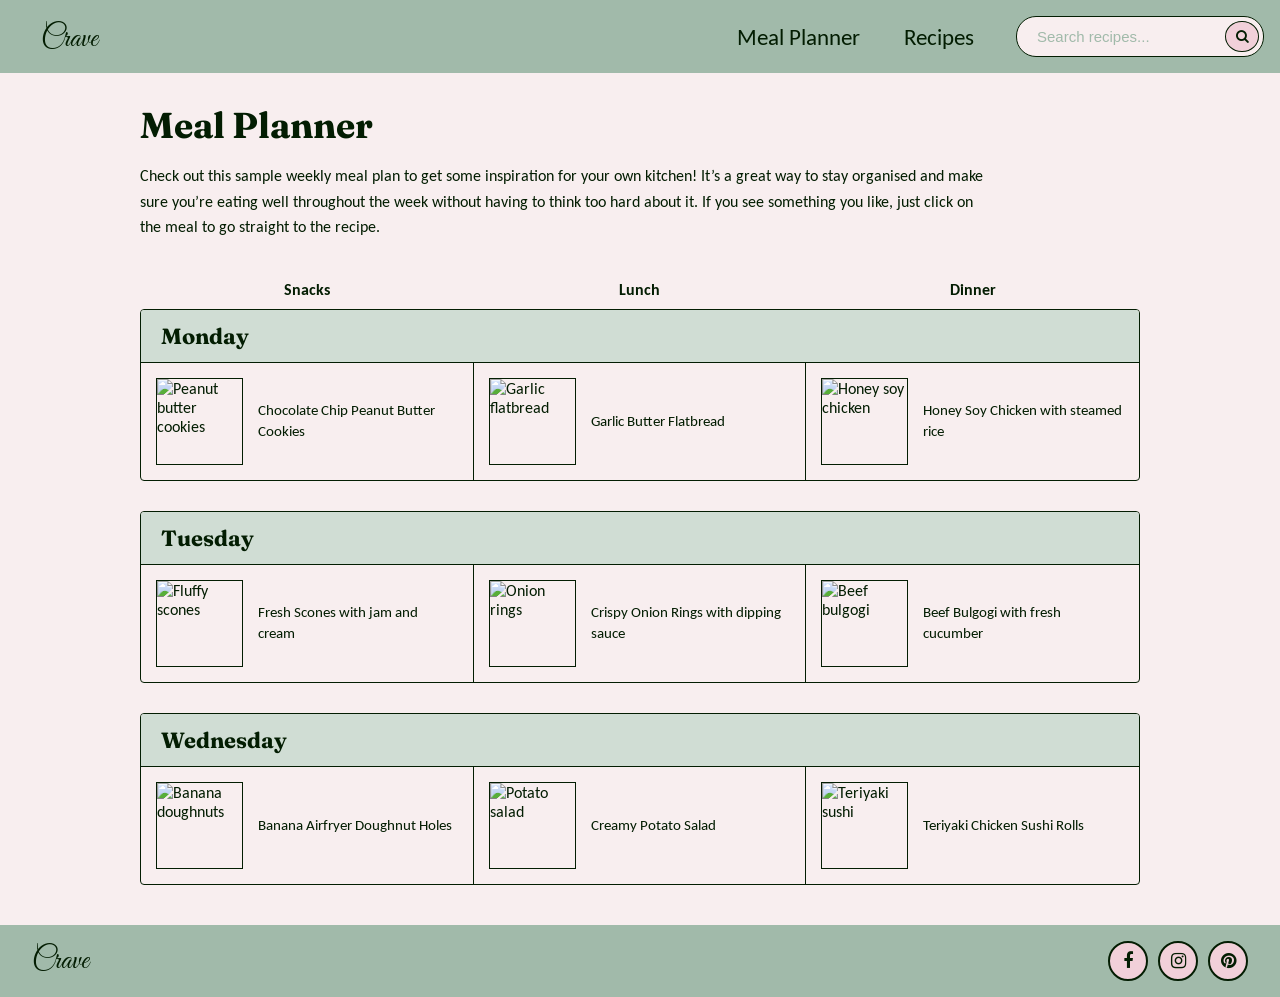
==== mealplanner.html @ 67f0110e "Add files via upload" ====
<!DOCTYPE html>
<html lang="en">
<head>
    <meta charset="UTF-8">
    <meta name="viewport" content="width=device-width, initial-scale=1.0">
    <title>Crave</title>
    <link rel="icon" type="image/png" href="images/crave-favicon.png">
    <link rel="stylesheet" href="style.css">
    <link rel="stylesheet" href="https://cdnjs.cloudflare.com/ajax/libs/font-awesome/4.7.0/css/font-awesome.min.css">
</head>
<body>
    <!-- Navbar with links and search -->
    <nav class="topnav" id="myTopnav">
        <a href="index.html" class="logo-link">Crave</a>
        <div id="nav-right">
            <a href="mealplanner.html">Meal Planner</a>
            <a href="recipeindex.html">Recipes</a>
            
            <!-- Search bar for finding recipes -->
            <div class="search-container">
                <input type="text" id="recipeSearch" onkeyup="searchRecipes()" placeholder="Search recipes...">
                <button type="button" aria-label="Magnifying glass search icon"><i class="fa fa-search"></i></button>
                <div id="search-results">
                    <ul id="recipeMenu">
                        <li><a href="recipe.html?id=cookies">Chocolate Chip Peanut Butter Cookies</a></li>
                        <li><a href="recipe.html?id=crepe">Soft Crepes</a></li>
                        <li><a href="recipe.html?id=doughnuts">Fluffy Banana Airfryer Doughnut Holes</a></li>
                        <li><a href="recipe.html?id=flatbread">Garlic Butter Flatbread</a></li>
                        <li><a href="recipe.html?id=onion-rings">Crispy Onion Rings</a></li>
                        <li><a href="recipe.html?id=potato-salad">Creamy Potato Salad</a></li>
                        <li><a href="recipe.html?id=scone">Fluffy Scones</a></li>
                        <li><a href="recipe.html?id=sushi">Teriyaki Sushi</a></li>
                        <li><a href="recipe.html?id=bulgogi">Beef Bulgogi</a></li>
                        <li><a href="recipe.html?id=chicken">Honey Soy Chicken</a></li>
                    </ul>
                </div>
            </div>
        </div>
        <div class="hamburger">
            <div class="line"></div>
            <div class="line"></div>
            <div class="line"></div>
        </div>
    </nav>

    <div class="body-wrap">
        <main class="planner-container">
            <!-- Intro and information about the meal planner -->
           <h1>Meal Planner</h1>
           <p>Check out this sample weekly meal plan to get some inspiration for your own kitchen! It’s a great way to stay organised and make sure you’re eating well throughout the week without having to think too hard about it. If you see something you like, just click on the meal to go straight to the recipe.</p>

           <div class="meal-headers">
               <div>Snacks</div>
               <div>Lunch</div>
               <div>Dinner</div>
           </div>

           <!-- Meal planner grid, Monday -->
           <section class="day-section">
               <header class="day-header">
                   <h2>Monday</h2>
               </header>
               <div class="meals-grid">
                   <div class="meal-item">
                       <a href="recipe.html?id=cookies" class="meal-link">
                           <img src="images/cookie.jpeg" alt="Peanut butter cookies">
                           <div class="meal-text">Chocolate Chip Peanut Butter Cookies</div>
                       </a>
                   </div>
                   <div class="meal-item">
                       <a href="recipe.html?id=flatbread" class="meal-link">
                           <img src="images/flatbread.jpeg" alt="Garlic flatbread">
                           <div class="meal-text">Garlic Butter Flatbread</div>
                       </a>
                   </div>
                   <div class="meal-item">
                       <a href="recipe.html?id=chicken" class="meal-link">
                           <img src="images/chicken.jpeg" alt="Honey soy chicken">
                           <div class="meal-text">Honey Soy Chicken with steamed rice</div>
                       </a>
                   </div>
               </div>
           </section>

            <!-- Meal planner grid, Tuesday -->
           <section class="day-section">
               <header class="day-header">
                   <h2>Tuesday</h2>
               </header>
               <div class="meals-grid">
                   <div class="meal-item">
                       <a href="recipe.html?id=scone" class="meal-link">
                           <img src="images/scone.jpeg" alt="Fluffy scones">
                           <div class="meal-text">Fresh Scones with jam and cream</div>
                       </a>
                   </div>
                   <div class="meal-item">
                       <a href="recipe.html?id=onion-rings" class="meal-link">
                           <img src="images/onion-rings.jpeg" alt="Onion rings">
                           <div class="meal-text">Crispy Onion Rings with dipping sauce</div>
                       </a>
                   </div>
                   <div class="meal-item">
                       <a href="recipe.html?id=bulgogi" class="meal-link">
                           <img src="images/bulgogi.jpeg" alt="Beef bulgogi">
                           <div class="meal-text">Beef Bulgogi with fresh cucumber</div>
                       </a>
                   </div>
               </div>
           </section>

            <!-- Meal planner grid, Wednesday -->
           <section class="day-section">
               <header class="day-header">
                   <h2>Wednesday</h2>
               </header>
               <div class="meals-grid">
                   <div class="meal-item">
                       <a href="recipe.html?id=doughnuts" class="meal-link">
                           <img src="images/doughnuts.jpeg" alt="Banana doughnuts">
                           <div class="meal-text">Banana Airfryer Doughnut Holes</div>
                       </a>
                   </div>
                   <div class="meal-item">
                       <a href="recipe.html?id=potato-salad" class="meal-link">
                           <img src="images/potato-salad.jpeg" alt="Potato salad">
                           <div class="meal-text">Creamy Potato Salad</div>
                       </a>
                   </div>
                   <div class="meal-item">
                       <a href="recipe.html?id=sushi" class="meal-link">
                           <img src="images/sushi.jpeg" alt="Teriyaki sushi">
                           <div class="meal-text">Teriyaki Chicken Sushi Rolls</div>
                       </a>
                   </div>
               </div>
           </section>
       </main>
    </div>

    <!-- Footer with social media links -->
    <footer>
        <span class="footer-logo">Crave</span>
        <div class="footer-links">
            <a href="https://facebook.com" class="circle"><i class="fa fa-facebook"></i></a>
            <a href="https://instagram.com" class="circle"><i class="fa fa-instagram"></i></a>
            <a href="https://pinterest.com" class="circle"><i class="fa fa-pinterest"></i></a>
        </div>
    </footer> 
    <script src="script.js"></script>
</body>
</html>
---- style.css ----
/* Importing fonts */
@import url('https://fonts.googleapis.com/css2?family=Carlito:ital,wght@0,400;0,700;1,400;1,700&family=Fraunces:ital,opsz,wght@0,9..144,100..900;1,9..144,100..900&family=Great+Vibes&display=swap');

/* Main page styling */
body {
    margin: 0;
    padding: 0;
    background-color: #f8eeef;
    font-family: 'Carlito', sans-serif;
    color: #031d02;
    
}

.body-wrap {
    margin: 25px;
}

/* Makes the scroll to top button more smooth */
html {scroll-behavior: smooth;}

/* TEXT */
h1, h2, h3 {
    font-family: 'Fraunces', serif;
    color: #031d02;
    font-weight: 700;
}

h1 {
    font-size: 36px;
    margin-bottom: 15px;
}

h2 {
    font-size: 24px;
    margin-top: 0;
    margin-bottom: 15px;
}

/* NAVBAR */
/* Styling and positioning for the nav bar */
nav {
    position: sticky;
    top: 0;
    z-index: 100;
    padding: 8px 0;
    box-sizing: border-box;
}

.topnav {
    background-color: #a1baaa;
    width: 100%;
    display: flex;
    align-items: center;
    padding: 10px 0;
    box-sizing: border-box;
}

.topnav a {
    display: block;
    color: #031d02;
    text-align: center;
    padding: 10px 16px;
    text-decoration: none;
    font-size: 23px;
    border-radius: 8px;
    margin: 0 2px;
}

/* Hover effect for navbar links */
.topnav a:hover {
    background-color: #f1d0d9;
    color: #031d02;
}

/* Logo styling */
.topnav a.logo-link {
    font-size: 30px;
    font-family: Great Vibes;
    margin-left: 25px;
    padding-bottom: 5px;
}

/* SEARCH BAR */
.search-container {
    position: relative;
    display: flex;
    align-items: center;
    background-color: #f8eeef;
    border: 1px solid #031d02;
    border-radius: 20px;
    padding: 4px 4px 4px 12px;
    margin: auto 16px;
}

.search-container input {
    padding: 6px 8px;
    border-radius: 20px;
    border: none;
    outline: none;
    font-size: 15px;
    width: 180px;
    background-color: transparent;
    color: #031d02;
}

/* Placeholder text colour */
.search-container input::placeholder {
    color: #a1baaa;
}

/* Search icon button */
.search-container button {
    padding: 8px 10px;
    border-radius: 50%;
    border: 1px solid #031d02;
    background-color: #f1d0d9;
    color: #031d02;
    cursor: pointer;
    display: flex;
    align-items: center;
    justify-content: center;
}

.search-container button:hover {
    background-color: #e2a1b4;
}

/* Right side navigation links */
#nav-right {
    margin-left: auto;
    display: flex;
    align-items: center;
    gap: 8px;
}

/* Results from recipe search */
#search-results {
    display: none;
    position: absolute;
    top: 100%;
    left: 0;
    background-color: #f8eeef;
    border: 1px solid #031d02;
    padding: 5px;
    border-radius: 10px;
    width: 250px;
    z-index: 999;
}

#recipeMenu {
    list-style-type: none;
    padding: 0;
    margin: 0;
}

#recipeMenu li a {
    padding: 8px 12px;
    text-decoration: none;
    color: #031d02;
    display: block;
}

#recipeMenu li a:hover {
    background-color: #f1d0d9;
}

/* Hamburger menu */
.hamburger {
    display: none;
    flex-direction: column;
    cursor: pointer;
    gap: 5px;
    margin-left: auto;
    margin-right: 16px;
    padding: 8px;
}

.hamburger .line {
    width: 25px;
    height: 3px;
    background: #031d02;
    border-radius: 2px;
}

/* Responsive navbar for smaller screens */
@media (max-width: 768px) {
    #nav-right {
        display: none;
        position: absolute;
        top: 60px;
        right: 0;
        background: #a1baaa;
        flex-direction: column;
        width: 200px;
        text-align: right;
        padding: 1rem;
    }

    #nav-right.active {
        display: flex;
    }

    .hamburger {
        display: flex;
    }
}


/* LAYOUT */
/* Grid layout */
.row {
    display: flex;
    align-items: flex-start;
}

.column {
    flex: 1;
    padding: 16px;
}


/* IMAGES */
.home-img {
    width: 100%;
    max-width: 450px;
    height: 300px;
    object-fit: cover;
    border-radius: 12px;
    border: 1px solid #031d02;
    display: block;
    margin: 0 auto;
}

/* FOOTER */
/* layout, spacing, styling */
footer {
    background-color: #a1baaa;
    display: flex;
    justify-content: space-between;
    align-items: center;
    padding: 16px 32px;
    margin-top: 40px;
}

/* Footer logo */
.footer-logo {
    font-size: 30px;
    color: #031d02;
    font-family: Great Vibes;
}

/* Social media circles layout */
.footer-links {
    display: flex;
    gap: 10px;
}

/* Social media circles */
.circle {
    width: 36px;
    height: 36px;
    border-radius: 50%;
    background-color: #f1d0d9;
    border: 2px solid #031d02;
    display: flex;
    align-items: center;
    justify-content: center;
    color: #031d02;
    text-decoration: none;
    font-size: 18px;
}

/* Hover effect for socials */
.circle:hover {
    background-color: #e2a1b4;
}

/* CAROUSEL */
.slideshow-container {
    position: relative;
    height: 400px;
    overflow: hidden;
    margin: 0;
}

/* Hidden slides */
.slide {
    position: absolute;
    top: 0;
    left: 0;
    width: 100%;
    height: 100%;
    display: flex;
    align-items: center;
    justify-content: center;
    opacity: 0;
    transition: opacity 0.8s ease-in-out;
    pointer-events: none;
}

/* Active slide */
.slide-active {
    position: absolute;
    top: 0;
    left: 0;
    width: 100%;
    height: 100%;
    display: flex;
    align-items: center;
    justify-content: center;
    transition: opacity 0.8s ease-in-out;
    opacity: 1;
    background-color: #f1d0d9;
    pointer-events: auto;
}

/* Progression dots for slideshow */
.slide-dots {
    display: flex;
    justify-content: center;
    align-items: center;
    margin: 16px 0;
    gap: 10px;
}

/* Styling for slideshow dots */
.dot, .dot-active {
    width: 14px;
    height: 14px;
    border-radius: 50%;
    cursor: pointer;
    padding: 0;
    border: 1.5px solid #031d02;
}

.dot {
    background-color: #f1d0d9;
}

/* Active slideshow dot */
.dot-active {
    background-color: #e2a1b4;
}

/* Slideshow images */
.slide-img {
    width: 100%;
    height: 100%;
    object-fit: cover;
    display: block;
}

.slideshow-container a {
    display: block;
    width: 100%;
    height: 100%;
}

/* Recipe grid layout */
.recipe-grid {
    display: grid;
    grid-template-columns: 1fr 1fr 1fr 1fr;
    gap: 24px;
    margin-top: 24px;
}

/* RECIPE CARD */
.recipe-card {
    border: 1px solid #031d02;
    border-radius: 8px;
    overflow: hidden;
    background-color: #d0ddd4;
    display: flex;
    flex-direction: column;
}

/* Recipe card image */
.recipe-card img {
    width: 100%;
    height: 200px;
    object-fit: cover;
    display: block;
}

/* Text content inside recipe cards */
.recipe-info {
    padding: 12px;
    display: flex;
    flex-direction: column;
    flex-grow: 1;
}

.recipe-info h2 {
    margin: 0 0 8px 0;
    font-size: 18px;
}

.recipe-info p {
    margin: 0 0 12px 0;
    font-size: 14px;
}

/* Recipe card button styling */
.recipe-info a {
    font-size: 14px;
    text-decoration: none;
    border: 1px solid #031d02;
    padding: 4px 10px;
    border-radius: 4px;
    display: inline-block;
    background-color: #f1d0d9;
    color: #031d02;
    margin-top: auto; 
    align-self: flex-start;
}

/* Hover effect for recipe links */
.recipe-info a:hover {
    background-color: #e2a1b4;
}

/* FILTER BUTTONS */
.filter-buttons {
    display: flex;
    gap: 10px;
    flex-wrap: wrap;
    margin-top: 16px;
}

.filter-btn {
    padding: 6px 16px;
    border: 1px solid #031d02;
    border-radius: 20px;
    background-color: #f1d0d9;
    cursor: pointer;
    font-size: 14px;
}

/* Hover effect for filter buttons */
.filter-btn:hover {
    background-color: #e2a1b4;
}

/* Highlighting the active filter button */
.filter-btn.active {
    background-color: #e2a1b4;
    font-weight: bold;
    border: 2px solid #031d02;
}

/* Link to quickly scroll back to the top */
.back-to-top {
    display: block;
    text-align: center;
    margin-top: 40px;
    font-size: 14px;
    text-decoration: none;
    color: #031d02;
}

/* Responsive recipe grid for smaller screens */
@media (max-width: 768px) {
    .recipe-grid {
        grid-template-columns: 1fr;
    }
}

/* RECIPE PAGE */
.recipe-container {
    max-width: 800px;
    margin: 60px auto; 
    position: relative;
    font-family: 'Carlito', sans-serif;
}

/* Recipe image layout */
.recipe-header {
    display: flex;
    justify-content: center;
    margin-bottom: -100px;
    position: relative;
    z-index: 10; 
}

/* Recipe image styling */
.recipe-circle-img {
    width: 200px;
    height: 200px;
    border-radius: 50%;
    border: 2px solid #031d02; 
    object-fit: cover; 
    background-color: white;
}

/* Main recipe content box */
.recipe-content-box {
    background-color: #d0ddd4;
    border: 2px solid #031d02;
    border-radius: 15px;
    padding: 120px 40px 40px;
    text-align: center;
    box-shadow: 0 8px 24px rgba(3, 29, 2, 0.3);
}

/* Layout for recipe information tags */
.recipe-stats {
    display: flex;
    justify-content: center;
    gap: 10px;
    flex-wrap: wrap;
    margin: 20px 0;
}

/* Individual recipe stat tags */
.stat-tag {
    background-color: #f1d0d9;
    border: 1px solid #031d02;
    padding: 4px 14px;
    border-radius: 20px;
    font-size: 14px;
    color: #031d02;
    font-family: 'Carlito', sans-serif;
}

/* INGREDIENTS AND METHOD */
/* Grid layout for ingredients and method sections */
.recipe-grid-layout {
    display: grid;
    grid-template-columns: 1fr 2fr;
    gap: 40px;
    text-align: left;
    margin-top: 20px;
    border-top: 1px solid #031d02;
    padding-top: 30px;
}

/* Ingredients column styling */
.ingredients-col {
    border-right: 1px solid #031d02;
    padding-right: 30px;
}

/* Ingredients list styling */
.ingredients-col ul {
    list-style: square; 
    padding-left: 20px;
    margin: 0;
}

.ingredients-col li {
    margin-bottom: 12px;
    line-height: 1.5;
    font-size: 16px;
}

/* Method list styling */
.method-col ol {
    padding-left: 25px;
    margin: 0;
}

.method-col li {
    margin-bottom: 15px;
    line-height: 1.6;
    font-size: 16px;
}

/* Styling for recipe tips section */
.recipe-tips {
    margin-top: 35px;
    padding: 20px 25px;
    background-color: #f8eeef; 
    border-radius: 10px;
    text-align: left;
    border: 1px solid #031d02;
}

/* Responsive recipe page layout */
@media (max-width: 600px) {
    .recipe-grid-layout {
        grid-template-columns: 1fr;
    }
    .ingredients-col {
        border-right: none;
        border-bottom: 1px solid #031d02;
        padding-bottom: 20px;
        padding-right: 0;
    }
}

/* Link for adapted recipes */
.recipe-source {
    margin-top: 35px;
    border-top: 1px solid #031d02;
    padding-top: 20px;
    font-size: 14px;
    text-align: center;
    font-family: 'Carlito', sans-serif;
}

.recipe-source p {
    margin: 0;
    color: #031d02;
}

/* Source website link */
.recipe-source a {
    color: #031d02;
    text-decoration: underline;
    font-weight: bold;
}

.recipe-source a:hover {
    color: #a1baaa;
}

/* MEAL PLANNER */
/* Main meal planner page layout */
.planner-container {
   margin-top: 30px;
   max-width: 1000px;
   margin: 30px auto;
}

/* Day section */
.day-section {
   margin-bottom: 30px;
   border: 1px solid #031d02;
   border-radius: 4px;
   overflow: hidden;
   background-color: #f8eeef;
}

/* Day heading styling */
.day-header {
   background-color: #d0ddd4;
   border-bottom: 1px solid #031d02;
}

/* Meal item */
.meal-item {
   display: flex;
   align-items: center;
   padding: 15px;
   gap: 15px;
   border-right: 1px solid #031d02;
}

/* Meal category headings */
.meal-headers {
   display: grid;
   grid-template-columns: 1fr 1fr 1fr;
   text-align: center;
   font-weight: bold;
   margin-bottom: 10px;
   font-family: Carlito;
}

/* Meal links */
.meal-link {
   display: flex;
   align-items: center;
   gap: 15px;
   text-decoration: none;
   color: inherit;
   width: 100%;
   transition: background-color 0.2s ease;
}

/* Day title styling */
.day-header h2 {
   margin: 0;
   padding: 12px 20px;
   font-size: 22px;
}

/* Grid layout for meals */
.meals-grid {
   display: grid;
   grid-template-columns: 1fr 1fr 1fr;
}

/* Removes border from right meal item to make the line a good width */
.meal-item:last-child {
   border-right: none;
}

/* Meal images */
.meal-item img {
   width: 85px;
   height: 85px;
   object-fit: cover;
   border: 1px solid #031d02;
   flex-shrink: 0;
}

/* Meal text styling */
.meal-text {
   font-size: 15px;
   line-height: 1.4;
   font-family: Carlito;
}

/* Intro paragraph on meal planner page */
.planner-container p {
    margin-bottom: 40px;
    line-height: 1.6;
    max-width: 850px;
}

/* Responsive meal planner for smaller screens */
@media (max-width: 768px) {
   .meals-grid, .meal-headers {
       grid-template-columns: 1fr;
   }
   .meal-headers {
       display: none;
   }
   .meal-item {
       border-right: none;
       border-bottom: 1px solid #031d02;
   }
   .meal-item:last-child {
       border-bottom: none;
   }
}
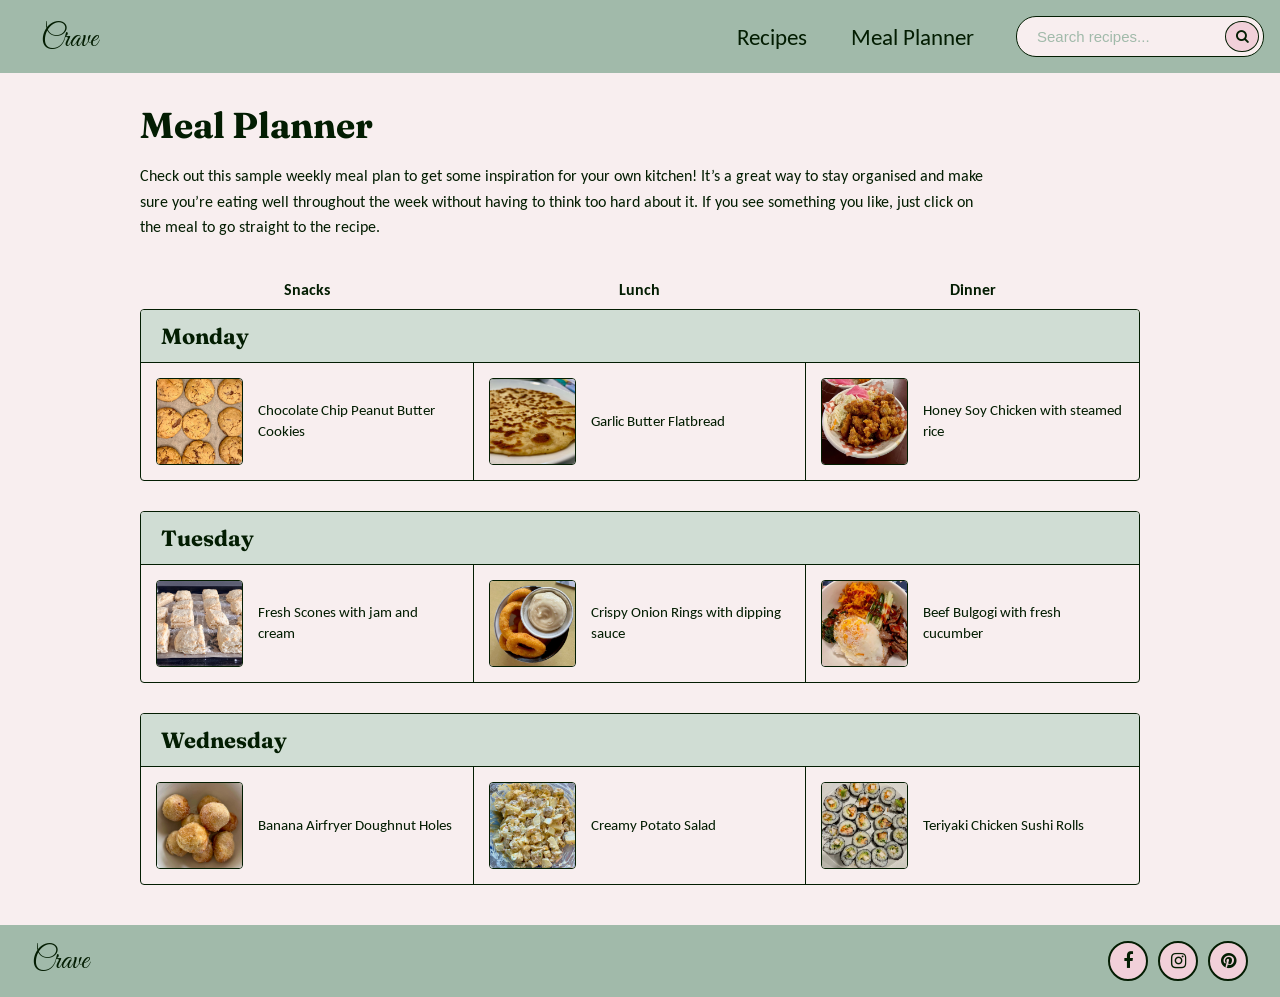
==== commit b72c6a5d: "Update mealplanner.html" ====
--- a/mealplanner.html
+++ b/mealplanner.html
@@ -13,8 +13,8 @@
     <nav class="topnav" id="myTopnav">
         <a href="index.html" class="logo-link">Crave</a>
         <div id="nav-right">
+            <a href="recipeindex.html">Recipes</a>
             <a href="mealplanner.html">Meal Planner</a>
-            <a href="recipeindex.html">Recipes</a>
             
             <!-- Search bar for finding recipes -->
             <div class="search-container">
@@ -149,4 +149,4 @@
     </footer> 
     <script src="script.js"></script>
 </body>
-</html>+</html>
--- a/style.css
+++ b/style.css
@@ -41,7 +41,7 @@
 nav {
     position: sticky;
     top: 0;
-    z-index: 100;
+    z-index: 1000;
     padding: 8px 0;
     box-sizing: border-box;
 }
@@ -53,6 +53,8 @@
     align-items: center;
     padding: 10px 0;
     box-sizing: border-box;
+    position: relative; 
+    z-index: 1001;
 }
 
 .topnav a {
@@ -191,9 +193,11 @@
         right: 0;
         background: #a1baaa;
         flex-direction: column;
-        width: 200px;
-        text-align: right;
+        width: 100%;
+        text-align: center; 
         padding: 1rem;
+        z-index: 1000;
+        box-shadow: 0 4px 10px rgba(3, 29, 2, 0.15);
     }
 
     #nav-right.active {
@@ -202,6 +206,13 @@
 
     .hamburger {
         display: flex;
+    }
+
+    .search-container {
+        margin: 12px auto; 
+        width: 80%; 
+        max-width: 300px;
+        background-color: #f8eeef;
     }
 }
 
@@ -434,6 +445,7 @@
     background-color: #f1d0d9;
     cursor: pointer;
     font-size: 14px;
+    color: #031d02;
 }
 
 /* Hover effect for filter buttons */
@@ -692,6 +704,7 @@
    object-fit: cover;
    border: 1px solid #031d02;
    flex-shrink: 0;
+   border-radius: 4px;
 }
 
 /* Meal text styling */
